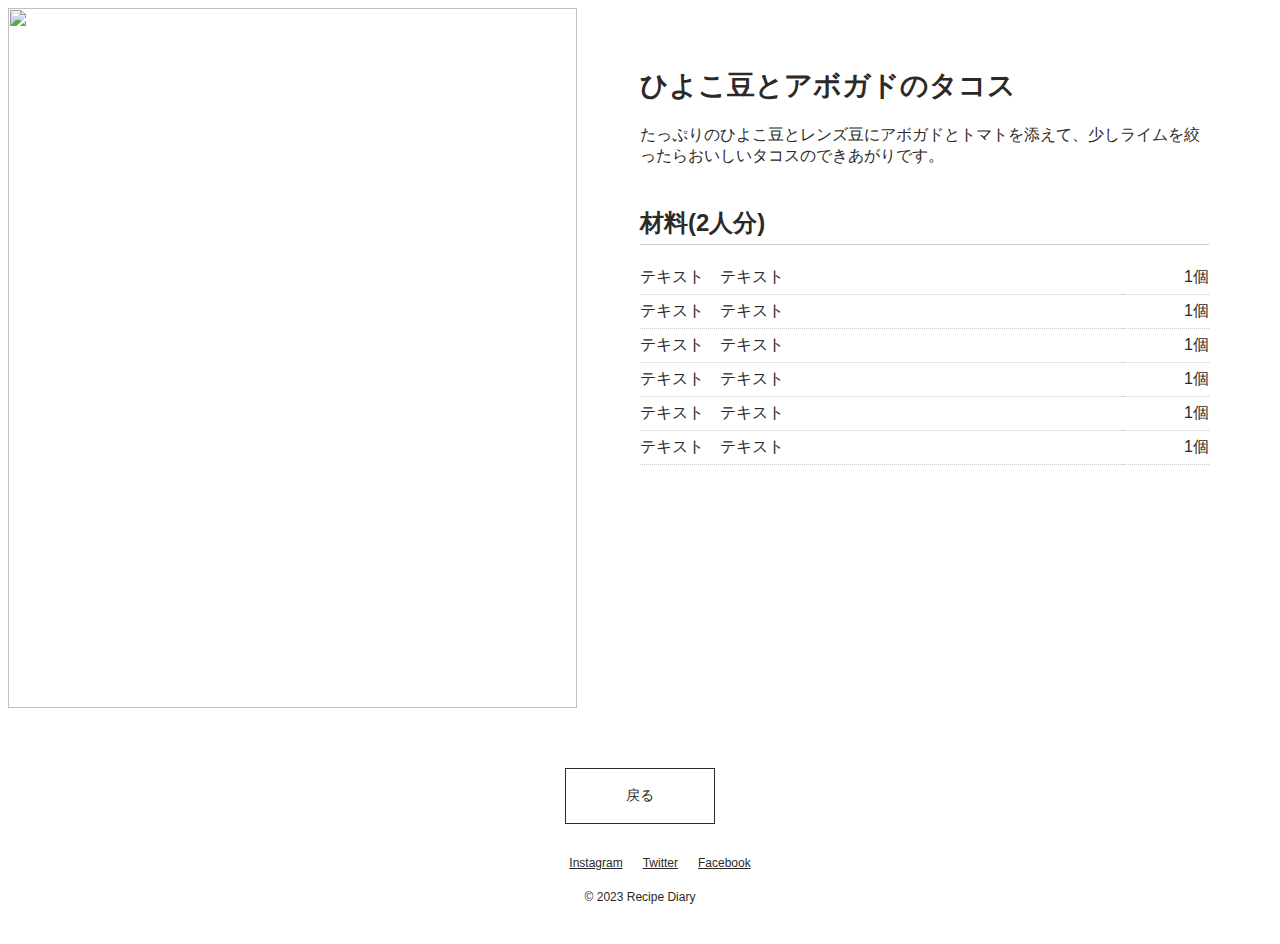
==== detail.html @ 6e08fc76 "add recipe page" ====
<!DOCTYPE html>
<html lang="en">

<head>
    <meta charset="UTF-8">
    <meta name="viewport" content="width=device-width, initial-scale=1.0" />
    <link rel="stylesheet" href="css/detail.css" />
    <title>Recipe</title>
</head>

<body>
    <main>
        <div class="flex">
            <div class="image">
                <img src="img/detail.png" alt="">
            </div>

            <div class="recipe">
                <h1 class="page-title">ひよこ豆とアボガドのタコス</h1>
                <p>たっぷりのひよこ豆とレンズ豆にアボガドとトマトを添えて、少しライムを絞ったらおいしいタコスのできあがりです。</p>
                <h2 class="content-title">材料(2人分)</h2>
                <dl class="ingredient-list">
                    <dt>テキスト　テキスト</dt>
                    <dd>1個</dd>
                    <dt>テキスト　テキスト</dt>
                    <dd>1個</dd>
                    <dt>テキスト　テキスト</dt>
                    <dd>1個</dd>
                    <dt>テキスト　テキスト</dt>
                    <dd>1個</dd>
                    <dt>テキスト　テキスト</dt>
                    <dd>1個</dd>
                    <dt>テキスト　テキスト</dt>
                    <dd>1個</dd>
                </dl>
            </div>
        </div>
        <div class="link">
            <a class="btn" href="index.html">戻る</a>
        </div>
    </main>
    <footer>
        <ul class="sns">
            <li><a href="#">Instagram</a></li>
            <li><a href="#">Twitter</a></li>
            <li><a href="#">Facebook</a></li>
        </ul>
        <p>&copy; 2023 Recipe Diary</p>
    </footer>
</body>

</html>
---- css/detail.css ----
@charset "UTF-8";

html {
  font-size: 100%;
}
body {
  color: #2b2a27;
  font-family: "Helvetica Neue", "Arial", "Hiragino Sans", "Meiryo", sans-serif;
}
img {
  max-width: 100%;
}
ul {
  list-style: none;
}
a {
  color: #2b2a27;
}

dd {
  margin: auto;
}

/* recipe */
.flex {
  display: flex;
  margin-bottom: 60px;
}
.flex .image {
  width: 50%;
}
.flex .image img {
  width: 100%;
  height: 700px;
  object-fit: cover;
  vertical-align: bottom;
}
.flex .recipe {
  width: 50%;
  padding: 40px 5% 0 5%;
}
.flex .recipe .page-title {
  font-size: 1.75rem;
  margin-bottom: 20px;
}
.flex .recipe .content-title {
  border-bottom: solid 1px #ccc;
  font-size: 1.5rem;
  padding-bottom: 5px;
  margin: 40px 0 15px 0;
}
.flex .recipe .ingredient-list {
  display: flex;
  flex-wrap: wrap;
}
.flex .recipe .ingredient-list dt {
  width: 85%;
  border-bottom: dotted 1px #ccc;
  padding: 6px 0;
}
.flex .recipe .ingredient-list dd {
  width: 15%;
  border-bottom: dotted 1px #ccc;
  padding: 6px 0;
  text-align: right;
}

.link {
  text-align: center;
}
.btn {
  display: inline-block;
  border: solid 1px #2b2a27;
  font-size: 0.875rem;
  padding: 18px 60px;
  text-decoration: none;
  &:hover {
    opacity: 0.5;
  }
  margin: 0 auto;
}

/* footer */
footer {
  font-size: 0.75rem;
  padding: 20px;
  text-align: center;
}
.sns {
  display: flex;
  justify-content: center;
  margin-bottom: 20px;
}

.sns li {
  margin: 0 10px;
}
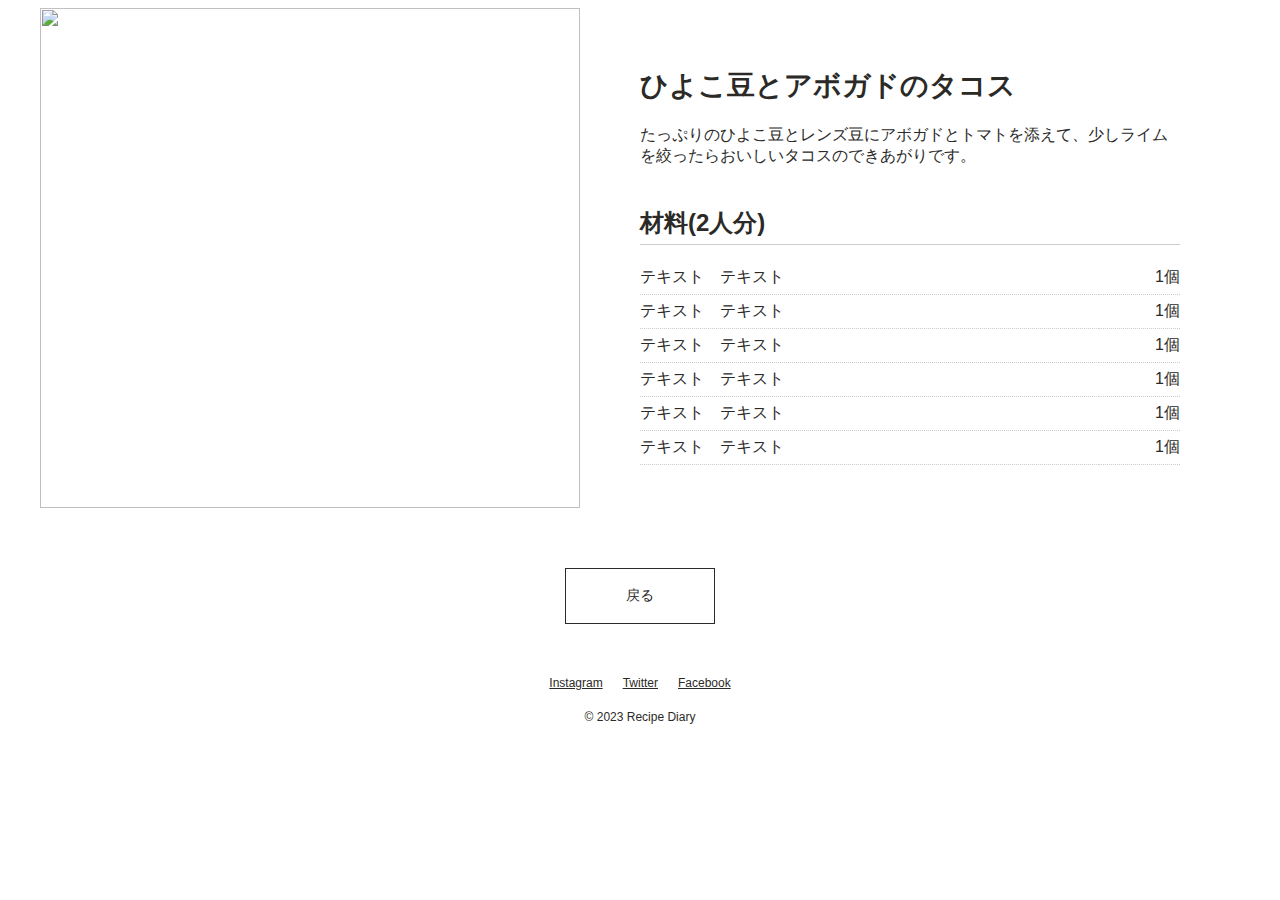
==== commit a33d93fa: "modify sp view" ====
--- a/detail.html
+++ b/detail.html
@@ -9,44 +9,49 @@
 </head>
 
 <body>
-    <main>
-        <div class="flex">
-            <div class="image">
-                <img src="img/detail.png" alt="">
+    <div class="wrapper">
+        <main>
+
+            <div class="flex">
+                <div class="image">
+                    <img src="img/detail.png" alt="">
+                </div>
+
+                <div class="recipe">
+                    <h1 class="page-title">ひよこ豆とアボガドのタコス</h1>
+                    <p>たっぷりのひよこ豆とレンズ豆にアボガドとトマトを添えて、少しライムを絞ったらおいしいタコスのできあがりです。</p>
+                    <h2 class="content-title">材料(2人分)</h2>
+                    <dl class="ingredient-list">
+                        <dt>テキスト　テキスト</dt>
+                        <dd>1個</dd>
+                        <dt>テキスト　テキスト</dt>
+                        <dd>1個</dd>
+                        <dt>テキスト　テキスト</dt>
+                        <dd>1個</dd>
+                        <dt>テキスト　テキスト</dt>
+                        <dd>1個</dd>
+                        <dt>テキスト　テキスト</dt>
+                        <dd>1個</dd>
+                        <dt>テキスト　テキスト</dt>
+                        <dd>1個</dd>
+                    </dl>
+                </div>
+            </div>
+            <div class="link">
+                <a class="btn" href="index.html">戻る</a>
             </div>
 
-            <div class="recipe">
-                <h1 class="page-title">ひよこ豆とアボガドのタコス</h1>
-                <p>たっぷりのひよこ豆とレンズ豆にアボガドとトマトを添えて、少しライムを絞ったらおいしいタコスのできあがりです。</p>
-                <h2 class="content-title">材料(2人分)</h2>
-                <dl class="ingredient-list">
-                    <dt>テキスト　テキスト</dt>
-                    <dd>1個</dd>
-                    <dt>テキスト　テキスト</dt>
-                    <dd>1個</dd>
-                    <dt>テキスト　テキスト</dt>
-                    <dd>1個</dd>
-                    <dt>テキスト　テキスト</dt>
-                    <dd>1個</dd>
-                    <dt>テキスト　テキスト</dt>
-                    <dd>1個</dd>
-                    <dt>テキスト　テキスト</dt>
-                    <dd>1個</dd>
-                </dl>
-            </div>
-        </div>
-        <div class="link">
-            <a class="btn" href="index.html">戻る</a>
-        </div>
-    </main>
-    <footer>
-        <ul class="sns">
-            <li><a href="#">Instagram</a></li>
-            <li><a href="#">Twitter</a></li>
-            <li><a href="#">Facebook</a></li>
-        </ul>
-        <p>&copy; 2023 Recipe Diary</p>
-    </footer>
+        </main>
+
+        <footer>
+            <ul class="sns">
+                <li><a href="#">Instagram</a></li>
+                <li><a href="#">Twitter</a></li>
+                <li><a href="#">Facebook</a></li>
+            </ul>
+            <p>&copy; 2023 Recipe Diary</p>
+        </footer>
+    </div>
 </body>
 
 </html>--- a/css/detail.css
+++ b/css/detail.css
@@ -6,6 +6,9 @@
 body {
   color: #2b2a27;
   font-family: "Helvetica Neue", "Arial", "Hiragino Sans", "Meiryo", sans-serif;
+}
+main {
+  margin-bottom: 20px;
 }
 img {
   max-width: 100%;
@@ -20,24 +23,43 @@
 dd {
   margin: auto;
 }
+.wrapper {
+  max-width: 1200px;
+  width: 100%;
+  margin: 0 auto;
+}
 
 /* recipe */
 .flex {
   display: flex;
   margin-bottom: 60px;
+  @media screen and (max-width: 834px) {
+    flex-direction: column;
+    padding: 0 10px;
+  }
 }
 .flex .image {
   width: 50%;
+  @media screen and (max-width: 834px) {
+    width: 100%;
+  }
 }
 .flex .image img {
   width: 100%;
-  height: 700px;
+  height: 500px;
   object-fit: cover;
   vertical-align: bottom;
+  @media screen and (max-width: 834px) {
+    height: auto;
+  }
 }
 .flex .recipe {
   width: 50%;
   padding: 40px 5% 0 5%;
+  @media screen and (max-width: 834px) {
+    width: 100%;
+    padding: 0;
+  }
 }
 .flex .recipe .page-title {
   font-size: 1.75rem;
@@ -90,6 +112,7 @@
   display: flex;
   justify-content: center;
   margin-bottom: 20px;
+  padding: 0;
 }
 
 .sns li {
